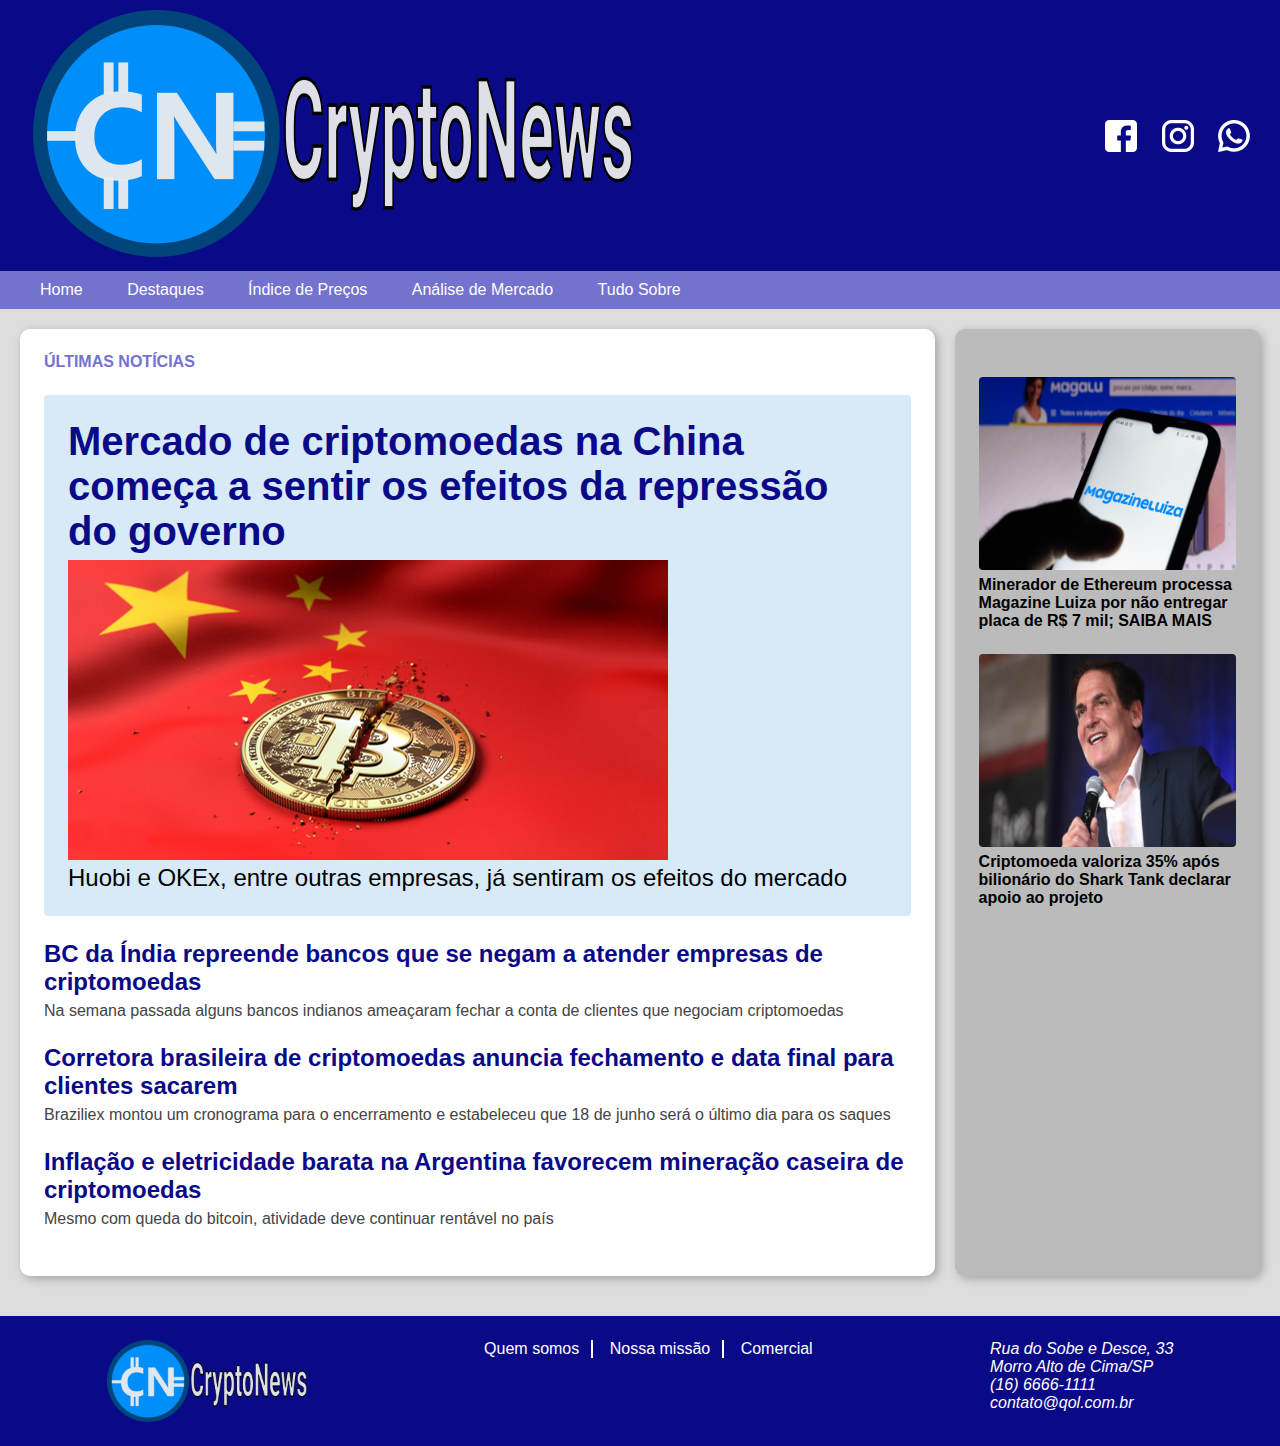
==== CriptoNews/indexCriptoNews.html @ a13d263d "Criptonews(31-05-21)" ====
<!DOCTYPE html>
<html lang="pt-br">
<head>
    <meta charset="UTF-8">
    <meta http-equiv="X-UA-Compatible" content="IE=edge">
    <meta name="viewport" content="width=device-width, initial-scale=1.0">
    <link rel="stylesheet" href="StyleCriptoNews.css">
    <title>CriptoNews</title>
    <link rel="apple-touch-icon" sizes="180x180" href="/apple-touch-icon.png">
    <link rel="icon" type="image/png" sizes="32x32" href="/favicon-32x32.png">
    <link rel="icon" type="image/png" sizes="16x16" href="/favicon-16x16.png">
    <link rel="manifest" href="/site.webmanifest">
    <link rel="shortcut icon" href="favicon.ico" type="image/x-icon">
</head>
<body>
    <header> <!-- Cabeçalho -->
        <a href="indexCriptoNews.html">/!
            <img id="logo" src="img/logocomtxt.png"
            alt="CriptoNews">
        </a>
        <nav id="social">
            <ul>
                <li>
                    <a href="#">
                        <img src="img/facebook-64x64.png" alt="Facebook">
                        <span>/quebrada.online</span>
                    </a>
                </li>
                <li>
                    <a href="#">
                        <img src="img/instagram-64x64.png" alt="Instagram">
                        <span>/quebrada.online</span>    
                    </a>
                </li>
                <li>
                    <a href="#">
                        <img src="img/whatsapp-64x64.png" alt="Whatspp">
                        <span>(16) 98765-4321</span>    
                    </a>
                </li>
            </ul>
        </nav>
    </header>
    
    <nav id="menu"> <!-- Menu -->
        <div id="menu-contraido">
            <input type="checkbox">
            <span></span>
            <ul>
                <li><a href="indexCriptoNews.html">Home</a></li>
                <li><a href="#">Destaques</a></li>
                <li><a href="#">Índice de Preços</a></li>
                <li><a href="#">Análise de Mercado</a></li>
                <li><a href="#">Tudo Sobre</a></li>
            </ul>
        </div>
    </nav>
    
    <div id="content"> <!-- Área de conteúdo -->
        <main> <!-- Divisão principal do site -->
            
            <h1>Últimas Notícias</h1>

            <article class="destaque">   <!-- Representa um artigo ou notícia -->
                
                <h1><a href="Noticias01.html">Mercado de criptomoedas na China começa a sentir os efeitos da repressão do governo</a></h1>
                <img src="img/Bitcoin_Trincado_600x300.png" alt="Foto Bitcoin Quebrado" title="Foto: Shutterstock">
                <p> Huobi e OKEx, entre outras empresas, já sentiram os efeitos do mercado</p>
                
            </article>

            <article>   <!-- Representa um artigo ou notícia -->
                
                <h1><a href="Noticias04.html">BC da Índia repreende bancos que se negam a atender empresas de criptomoedas</a></h1>
                <p>Na semana passada alguns bancos indianos ameaçaram fechar a conta de clientes que negociam criptomoedas</p>
            </article>

            <article>   <!-- Representa um artigo ou notícia -->
                
                <h1><a href="Noticias05.html">Corretora brasileira de criptomoedas anuncia fechamento e data final para clientes sacarem</a></h1>
                <p>Braziliex montou um cronograma para o encerramento e estabeleceu que 18 de junho será o último dia para os saques</p>
            </article>

            <article>
                
                <h1><a href="Noticias06.html">Inflação e eletricidade barata na Argentina favorecem mineração caseira de criptomoedas</a></h1>
                <p>Mesmo com queda do bitcoin, atividade deve continuar rentável no país</p>
            </article>

        </main>
        <aside>

            <article>
                <img src="img/Magalu_320x240.png" alt="Foto de folhas" title="Foto: Shutterstock">
                <h1><a href="Noticias02.html">Minerador de Ethereum processa Magazine Luiza por não entregar placa de R$ 7 mil; SAIBA MAIS</a></h1>
            </article>

            <article>
                <img src="img/mark-cuban320x240.png" alt="Mark Cuban" title="Foto: Gage Skidmore">
                <h1><a href="Noticias03.html">Criptomoeda valoriza 35% após bilionário do Shark Tank declarar apoio ao projeto</a></h1>
            </article>
            
        </aside>
    </div>
    
    <footer> <!-- Rodapé -->
        <img src="img/logocomtxt300.png" alt="Quebrada Online">
        <ul>
            <li><a href="#">Quem somos</a></li>
            <li><a href="#">Nossa missão</a></li>
            <li><a href="#">Comercial</a></li>
        </ul>
        <address>
            Rua do Sobe e Desce, 33<br>
            Morro Alto de Cima/SP<br>
            <a href="tel:+55166661111">(16) 6666-1111</a><br>
            <a href="mailto:contato@qol.com.br">contato@qol.com.br</a>
        </address>
    </footer>
</body>
</html>
---- CriptoNews/StyleCriptoNews.css ----
/* @import, quando existem, devem ser o primeiro item de um arquivo CSS */
@import url ('https://fonts.googleapis.com/css2? family = Roboto & display = swap');
/* Definição de variáveis */
:root {
    --cor-primaria: rgb(10, 10, 136);
    --cor-secundaria: #7472cf;
    --cor-secundaria-clara:#d8e9f7;
    --cor-fundo-clara: #DDDDDD;
    --cor-fundo-escura: #BBBBBB;
    --cor-texto-claro: #FFFFFF;
    --cor-texto-escura: #444444;
}

/* CSS reset */
* { /* Todos os elementos */
    padding: 0;
    margin: 0;
    /* Exemplo de família de fonte SEM serifa
    font-family: Calibri, Arial, sans; */

    /* Exemplo de família de fonte COM serifa
    font-family: Georgia, 'Times New Roman', serif; */

    /* Exemplo de família de fonte MONOESPAÇADA 
    font-family: Consolas, 'Courier New', monospace; */

    /* Família de fontes da web (webfonts) */
    font-family: Raleway, Calibri, Arial, sans;
    font-size: 16px;
    /* Faz com que bordas e margens sejam considerados no tamanho total do elemento */
    box-sizing: border-box;
    
}
html {                  /* Tamanho de fonte padrão do documento */
    font-size: 16px;
}

/* Configuração de todos os links do site */
a {
    color: var(--cor-primaria);
    text-decoration: none;  /* Sem sublinhado */
}

a:hover {   /* Mouse passando em cima do link */
    color: var(--cor-secundaria);
    text-decoration: underline; /* Volta o sublinhado */
}

header {
    background-color: var(--cor-primaria);
    padding: 10px 20px;
    display: flex;
    justify-content: space-between;
}

#social {
    background-color: transparent;  /* Tira a cor de fundo */
    display: flex;
    align-items: center;
}

#social img {
    width: 32px;
}

#social a {
    color: #FFFFFF;
    text-decoration: none;
    display: flex;
    align-items: center;
}

#social a span {
    margin-left: 6px;
    display: none; /* Esconder o texto dos links */
}

#social a:hover span {
    display: inline;  /* Mostra novamente o texto ao passar o mouse */  
}

nav ul li {
    display: inline-block;  /* Deixa o menu na horizontal */
    margin: 10px;
}

nav {
    background-color: var(--cor-secundaria);  /* Cor do fundo */
    color: var(--cor-texto-claro);             /* Cor do texto */
}

#menu {
    padding: 0 20px;
}

#menu li {
    margin: 10px 0;
}

#menu a {
    height: 100%;
    padding: 10px 20px;
    color: #FFFFFF;
    transition: 300ms;
    background-color: var(--cor-secundaria);
}

#menu a:hover {
    filter: brightness(0.8); /* Diminui o brilho em 20%, deixando mais escuro */
    text-decoration: none;
}

#menu-contraido {
    display: inline-block;
    position: relative;
}

#menu-contraido input, #menu-contraido span {
    width: 40px;
    height: 40px;
    position: absolute;
    top: 0;
    left: 0;
    
}

#menu-contraido input {
    z-index: 100; /* Traz o input para cima */ 
    opacity: 0; /* Esconde o input */
    display: none;  
}

#menu-contraido span {
    display: block;
    background-color: var(--cor-primaria);
    border-radius: 4px;
    border: 2px solid #FFFFFF;
    background-image: url('img/menu-icon-48x48.png');
    background-size: 40px 40px;
    background-position: center center;
    cursor: pointer; /* Cursor de mãozinha */
    display: none;
}

/* Seletor ~: seleciona o próximo elemento (irmão) */
#menu-contraido input:checked ~ span {
    /* Troca a imagem */
    background-image: url('img/close-icon-48x48.png');
}

#content {
    background-color: var(--cor-fundo-clara);
    padding: 20px;
    /* Este elemento e seus filhos usarão flexbox */
    display: flex;
    flex-direction: row; /* Os filhos ficarão em linha, na horizontal */
}

main, aside {
    background-color: var(--cor-texto-claro);
    padding: 24px;
    margin-bottom: 20px;
    /* Bordas arrendondadas */
    border-radius: 10px;
    /* Sombra (drop-down shadow) */
    box-shadow: 3px 3px 10px rgba(0, 0, 0, 0.25);
    flex-grow: 1;   /* 1 unidade de largura (padrão) */
    max-width: 100%;
}

main {
    width: 75%;
}

aside {
    margin-left: 20px;
    background-color: var(--cor-fundo-escura);
    width: 25%;
}

main article, aside article {   /* article que estão de dentro de main ou aside */
    margin: 24px 0;     /* 24px top/bottom, 0 left/right */
}

main > h1, aside > h1 {          /* Apenas os h1 que são filhos diretos de main ou aside */
    /* Deixar o texto em maiúsculas */
    text-transform: uppercase;
    color: var(--cor-secundaria);
}

article > h1 {    /* Só os h1 que são filhos diretos de article */
    margin-bottom: 6px;
}

article > h1 > a {
    font-size: 1.5rem;      /* 1.5x o tamanho da fonte do elemento raiz (html) */
}

article > p {
    color: var(--cor-texto-escura);
}

article > h2 {
    font-size: 0.8rem;
    text-transform: uppercase; /* Todas as letras em maiúsculas */
}

.destaque {
    background-color: var(--cor-secundaria-clara);
    padding: 24px;
    border-radius: 4px;  /* Bordas LEVEMENTE arredondadas */
}

.destaque p {
    color: #000000;
    font-size: 1.5rem;
}

.destaque > h1 > a {
    font-size: 2.5rem;
}

.destaque > h2 {
    font-size: 1rem;
}

.foto-texto img {
    width: 450px;
    margin-right: 24px;
    border-radius: 4px;
    /* Largura máxima limitada à largura do pai */
    max-width: 100%;
}

.foto-texto {
    display: flex;
    flex-direction: row; /* Os filhos ficarão em linha, na horizontal */
}

.individual h1 {
    color: var(--cor-primaria);
    font-size: 2.5rem;
    margin: 12px 0;
}

.individual p {
    font-size: 1.1rem;
    margin-bottom: 12px;
}

.individual .foto-texto {
    flex-direction: column;
}

.individual .foto-texto img {
    /* Centraliza a imagem horizontalmente */
    margin-left: auto;
    margin-right: auto;
}

.individual .foto-texto p {
    margin: 12px 0 36px 0;
    font-size: 1.2rem;
    font-weight: bold;
}

aside > article > img {
    display: block;
    /* margin auto à esquerda e à direita centraliza o elemento quando este é
       display: block */
    margin: 0 auto;
    border-radius: 4px; /* Borda arredondada */ 
    /* Largura máxima é 100% da largura do pai */
    max-width: 100%;
}

aside > article > h1 > a {
    font-size: 1rem;
    color: #000000;
}

aside > article > h1 {
    margin-top: 6px;
}

footer {
    background-color: var(--cor-primaria);
    padding: 24px;
    color: #ffffff;
    display: flex;
    flex-direction: row;
    /* Dá espaço automaticamente entre os itens de um flexbox */
    justify-content: space-around;
}

footer a {
    color: #ffffff;
    
}

footer ul li {
    display: inline-block;  /* Coloca os itens de uma lista na horizontal */
    padding: 0 12px;
    border-right: 2px solid #ffffff;
}

/* Tirar a borda direita do último li */
footer ul li:last-child {
    border-right: none;
}

footer img {
    width: 200px;
    height: 100%;
}

/* Regras para larguras específicas de tela */
@media screen and (max-width: 1020px) {  /* Breakpoint (ponto de quebra) */
    main {
        width: 60%;
    }
    aside {
        width: 40%;
    }
    .foto-texto {
        flex-direction: column; /* Os filhos ficarão em coluna, na vertical */
    }
    .destaque img {
        margin-right: 0;
        margin-bottom: 24px;
    }
}

@media screen and (max-width: 800px) {
    #menu {
        min-height: 88px;
        padding: 0;
    }
    #menu ul {
        margin-top: 50px;
    }
    #menu ul li {   /* Menu vertical */
        display: block;
        margin: 6px 0;
    }
    #menu a {
        width: 100%;
        display: block;
    }
    #menu-contraido {
        margin-top: 24px;
        width: 100%;
    }
    #menu-contraido ul {
        display: none;
    }
    /* Mostra o botão do menu */
    #menu-contraido input, #menu-contraido span {
        display: block;
        left: 20px;
    }
    #menu-contraido input:checked ~ ul {
        display: block;
    }

    #content {
        flex-direction: column; /* Os filhos ficarão em coluna, na vertical */
    }
    main {
        width: 100%;
    }
    aside {
        margin-left: 0;
        width: 100%;
    }
    aside > article > h1 {
        text-align: center;
    }
    .destaque img {
        /* Centralizar a imagem */
        margin-left: auto;
        margin-right: auto;
    }
    footer {
        flex-direction: column;
    }
    footer > * {    /* Todos os filhos DIRETOS de footer */
        margin-bottom: 12px;
    }
    footer ul li:first-child {  /* Só o primeiro (first-child) li */
        padding-left: 0;
    }
    footer address {
        text-align: right;
    }
}

@media screen and (max-width: 640px) {
    /*
        A FAZER: colocar o logo principal e os ícones de redes sociais em coluna
    */
    header {
        flex-direction: column;
        align-items: center;
    }
    header img {
        max-width: 100%;
    }
    .destaque > h1 > a, .individual h1 {
        font-size: 2rem;
    }
    
}
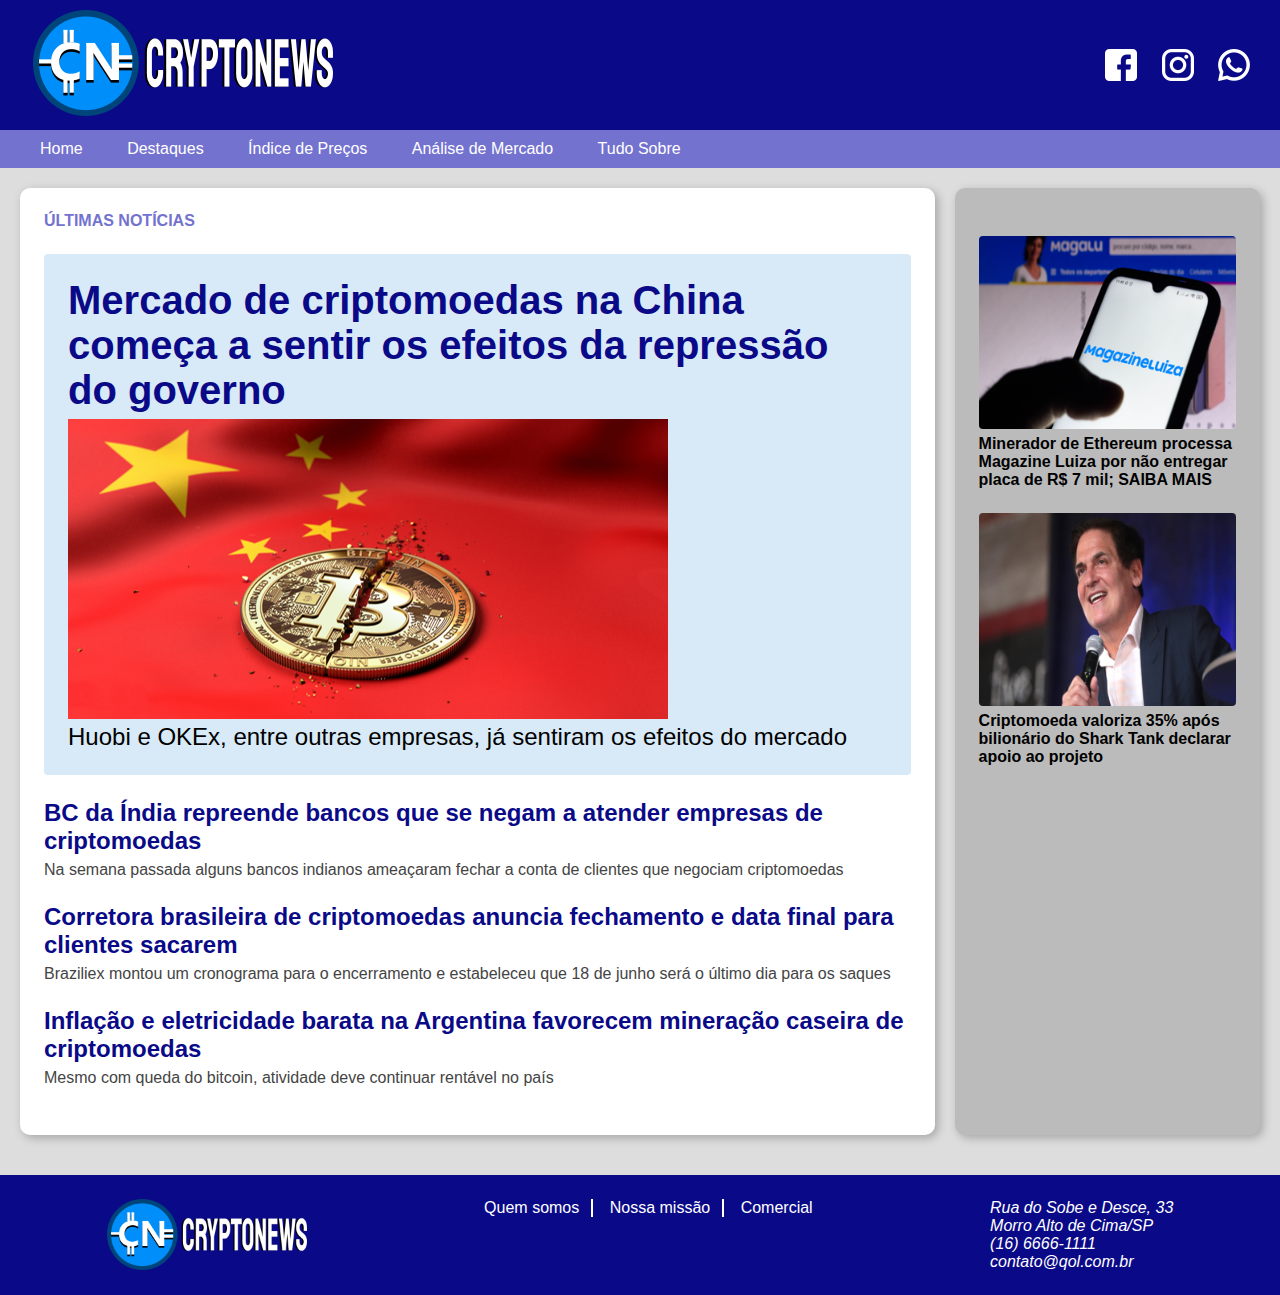
==== commit 8eb53d3f: "Alteração dos Logos" ====
--- a/CriptoNews/indexCriptoNews.html
+++ b/CriptoNews/indexCriptoNews.html
@@ -15,7 +15,7 @@
 <body>
     <header> <!-- Cabeçalho -->
         <a href="indexCriptoNews.html">/!
-            <img id="logo" src="img/logocomtxt.png"
+            <img id="logo" src="img/logocomtxt300.png"
             alt="CriptoNews">
         </a>
         <nav id="social">
@@ -23,13 +23,13 @@
                 <li>
                     <a href="#">
                         <img src="img/facebook-64x64.png" alt="Facebook">
-                        <span>/quebrada.online</span>
+                        <span>/criptonews</span>
                     </a>
                 </li>
                 <li>
                     <a href="#">
                         <img src="img/instagram-64x64.png" alt="Instagram">
-                        <span>/quebrada.online</span>    
+                        <span>/criptonews</span>    
                     </a>
                 </li>
                 <li>
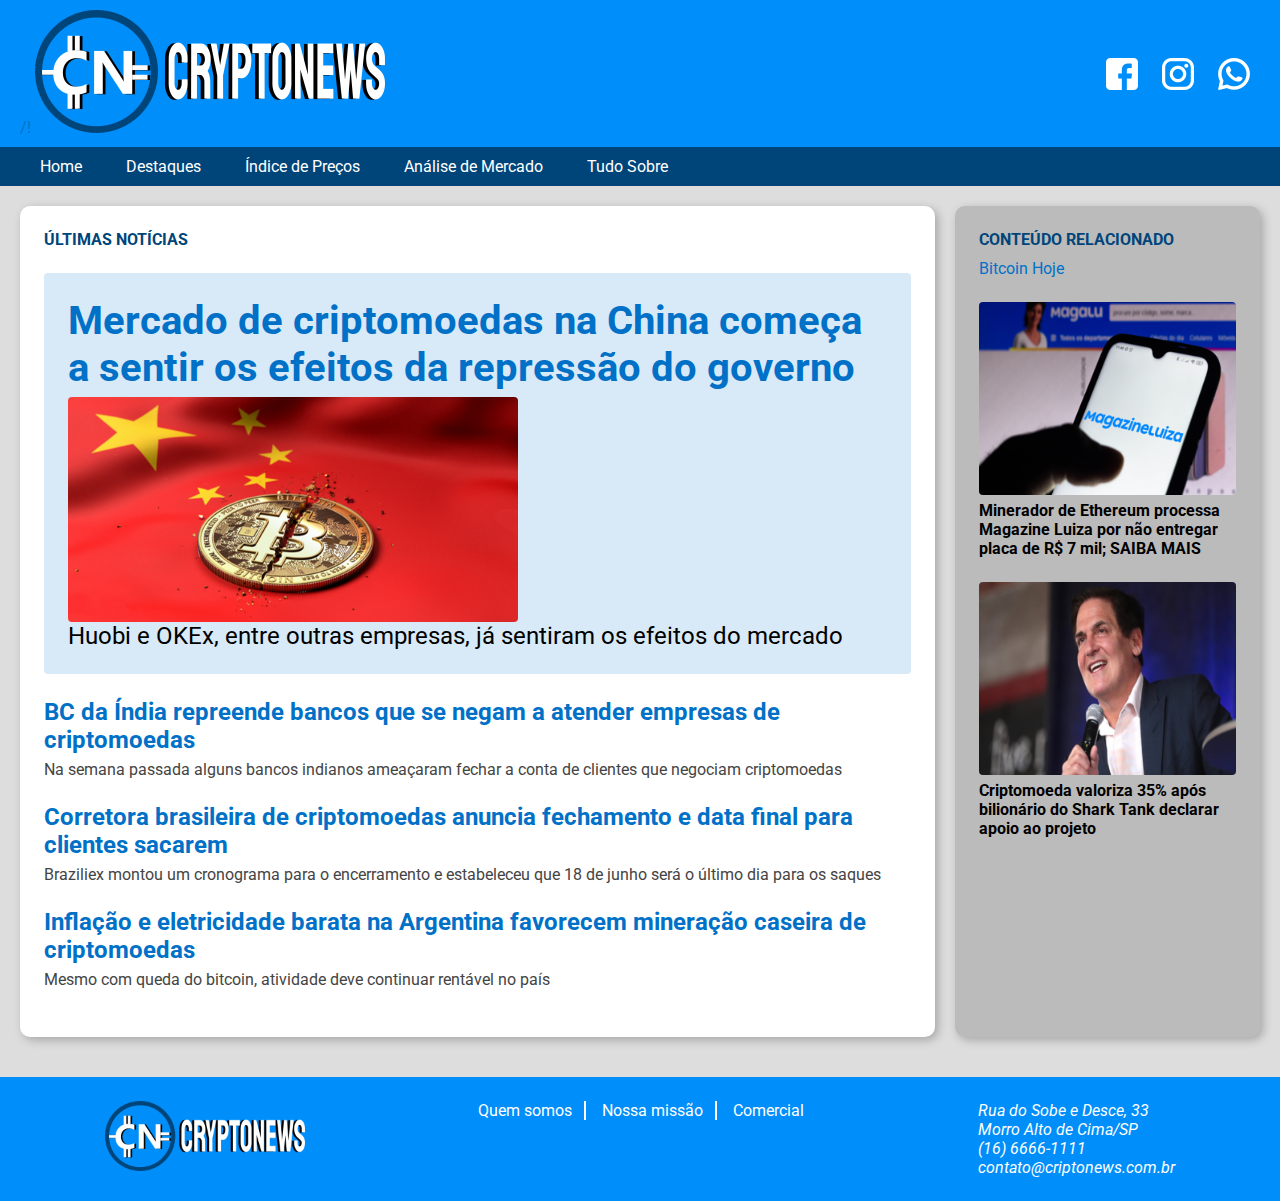
==== commit e067bbb6: "Alterações no site + logo" ====
--- a/CriptoNews/indexCriptoNews.html
+++ b/CriptoNews/indexCriptoNews.html
@@ -1,5 +1,6 @@
 <!DOCTYPE html>
 <html lang="pt-br">
+
 <head>
     <meta charset="UTF-8">
     <meta http-equiv="X-UA-Compatible" content="IE=edge">
@@ -12,11 +13,12 @@
     <link rel="manifest" href="/site.webmanifest">
     <link rel="shortcut icon" href="favicon.ico" type="image/x-icon">
 </head>
+
 <body>
-    <header> <!-- Cabeçalho -->
+    <header>
+        <!-- Cabeçalho -->
         <a href="indexCriptoNews.html">/!
-            <img id="logo" src="img/logocomtxt300.png"
-            alt="CriptoNews">
+            <img id="logo" src="img/logocomtxt350.png" alt="CriptoNews">
         </a>
         <nav id="social">
             <ul>
@@ -29,20 +31,21 @@
                 <li>
                     <a href="#">
                         <img src="img/instagram-64x64.png" alt="Instagram">
-                        <span>/criptonews</span>    
+                        <span>/criptonews</span>
                     </a>
                 </li>
                 <li>
                     <a href="#">
                         <img src="img/whatsapp-64x64.png" alt="Whatspp">
-                        <span>(16) 98765-4321</span>    
+                        <span>(16) 98765-4321</span>
                     </a>
                 </li>
             </ul>
         </nav>
     </header>
-    
-    <nav id="menu"> <!-- Menu -->
+
+    <nav id="menu">
+        <!-- Menu -->
         <div id="menu-contraido">
             <input type="checkbox">
             <span></span>
@@ -55,55 +58,79 @@
             </ul>
         </div>
     </nav>
-    
-    <div id="content"> <!-- Área de conteúdo -->
-        <main> <!-- Divisão principal do site -->
-            
+
+    <div id="content">
+        <!-- Área de conteúdo -->
+        <main>
+            <!-- Divisão principal do site -->
+
             <h1>Últimas Notícias</h1>
+            <article class="destaque">
+                <!-- Representa um artigo ou notícia -->
 
-            <article class="destaque">   <!-- Representa um artigo ou notícia -->
-                
-                <h1><a href="Noticias01.html">Mercado de criptomoedas na China começa a sentir os efeitos da repressão do governo</a></h1>
-                <img src="img/Bitcoin_Trincado_600x300.png" alt="Foto Bitcoin Quebrado" title="Foto: Shutterstock">
+                <h1><a href="Noticias01.html">Mercado de criptomoedas na China começa a sentir os efeitos da repressão
+                        do governo</a></h1>
+
+                <div class="foto-texto">
+                    <img src="img/Bitcoin_Trincado_600x300.png" alt="Foto Bitcoin Quebrado" title="Foto: Shutterstock">
+                </div>
                 <p> Huobi e OKEx, entre outras empresas, já sentiram os efeitos do mercado</p>
-                
-            </article>
 
-            <article>   <!-- Representa um artigo ou notícia -->
-                
-                <h1><a href="Noticias04.html">BC da Índia repreende bancos que se negam a atender empresas de criptomoedas</a></h1>
-                <p>Na semana passada alguns bancos indianos ameaçaram fechar a conta de clientes que negociam criptomoedas</p>
-            </article>
-
-            <article>   <!-- Representa um artigo ou notícia -->
-                
-                <h1><a href="Noticias05.html">Corretora brasileira de criptomoedas anuncia fechamento e data final para clientes sacarem</a></h1>
-                <p>Braziliex montou um cronograma para o encerramento e estabeleceu que 18 de junho será o último dia para os saques</p>
             </article>
 
             <article>
-                
-                <h1><a href="Noticias06.html">Inflação e eletricidade barata na Argentina favorecem mineração caseira de criptomoedas</a></h1>
+                <!-- Representa um artigo ou notícia -->
+
+                <h1><a href="Noticias04.html">BC da Índia repreende bancos que se negam a atender empresas de
+                        criptomoedas</a></h1>
+                <p>Na semana passada alguns bancos indianos ameaçaram fechar a conta de clientes que negociam
+                    criptomoedas</p>
+            </article>
+
+            <article>
+                <!-- Representa um artigo ou notícia -->
+
+                <h1><a href="Noticias05.html">Corretora brasileira de criptomoedas anuncia fechamento e data final para
+                        clientes sacarem</a></h1>
+                <p>Braziliex montou um cronograma para o encerramento e estabeleceu que 18 de junho será o último dia
+                    para os saques</p>
+            </article>
+
+            <article>
+
+                <h1><a href="Noticias06.html">Inflação e eletricidade barata na Argentina favorecem mineração caseira de
+                        criptomoedas</a></h1>
                 <p>Mesmo com queda do bitcoin, atividade deve continuar rentável no país</p>
             </article>
 
         </main>
         <aside>
+            <h1>Conteúdo Relacionado</h1>
+                <div id="bitcoin">
+                    <script async src="//dolarhoje-widgets.s3.amazonaws.com/button.js"></script><a
+                        href="https://dolarhoje.com/bitcoin-hoje/" class="dolar-hoje-button" data-currency="bitcoin"
+                        target="_blank" title="Cotação do Bitcoin Hoje">Bitcoin Hoje</a>
+                    <script async src="//dolarhoje-widgets.s3.amazonaws.com/button.js" charset="utf-8"></script>
+                </div>
 
+            
             <article>
                 <img src="img/Magalu_320x240.png" alt="Foto de folhas" title="Foto: Shutterstock">
-                <h1><a href="Noticias02.html">Minerador de Ethereum processa Magazine Luiza por não entregar placa de R$ 7 mil; SAIBA MAIS</a></h1>
+                <h1><a href="Noticias02.html">Minerador de Ethereum processa Magazine Luiza por não entregar placa de R$
+                        7 mil; SAIBA MAIS</a></h1>
             </article>
 
             <article>
                 <img src="img/mark-cuban320x240.png" alt="Mark Cuban" title="Foto: Gage Skidmore">
-                <h1><a href="Noticias03.html">Criptomoeda valoriza 35% após bilionário do Shark Tank declarar apoio ao projeto</a></h1>
+                <h1><a href="Noticias03.html">Criptomoeda valoriza 35% após bilionário do Shark Tank declarar apoio ao
+                        projeto</a></h1>
             </article>
-            
+
         </aside>
     </div>
-    
-    <footer> <!-- Rodapé -->
+
+    <footer>
+        <!-- Rodapé -->
         <img src="img/logocomtxt300.png" alt="Quebrada Online">
         <ul>
             <li><a href="#">Quem somos</a></li>
@@ -114,8 +141,9 @@
             Rua do Sobe e Desce, 33<br>
             Morro Alto de Cima/SP<br>
             <a href="tel:+55166661111">(16) 6666-1111</a><br>
-            <a href="mailto:contato@qol.com.br">contato@qol.com.br</a>
+            <a href="mailto:contato@criptonews.com.br">contato@criptonews.com.br</a>
         </address>
     </footer>
 </body>
+
 </html>--- a/CriptoNews/StyleCriptoNews.css
+++ b/CriptoNews/StyleCriptoNews.css
@@ -1,9 +1,10 @@
 /* @import, quando existem, devem ser o primeiro item de um arquivo CSS */
-@import url ('https://fonts.googleapis.com/css2? family = Roboto & display = swap');
+@import url('https://fonts.googleapis.com/css2?family=Roboto&display=swap');
 /* Definição de variáveis */
 :root {
-    --cor-primaria: rgb(10, 10, 136);
-    --cor-secundaria: #7472cf;
+    --cor-primaria: #008EFA;
+    --cor-secundaria: #00457A;
+    --cor-titulo: #0071C7;
     --cor-secundaria-clara:#d8e9f7;
     --cor-fundo-clara: #DDDDDD;
     --cor-fundo-escura: #BBBBBB;
@@ -25,7 +26,7 @@
     font-family: Consolas, 'Courier New', monospace; */
 
     /* Família de fontes da web (webfonts) */
-    font-family: Raleway, Calibri, Arial, sans;
+    font-family: 'Roboto', Calibri, Arial, sans;
     font-size: 16px;
     /* Faz com que bordas e margens sejam considerados no tamanho total do elemento */
     box-sizing: border-box;
@@ -37,7 +38,7 @@
 
 /* Configuração de todos os links do site */
 a {
-    color: var(--cor-primaria);
+    color: var(--cor-titulo);
     text-decoration: none;  /* Sem sublinhado */
 }
 
@@ -167,7 +168,9 @@
     flex-grow: 1;   /* 1 unidade de largura (padrão) */
     max-width: 100%;
 }
-
+#bitcoin {
+    margin-top: 10px;
+}
 main {
     width: 75%;
 }
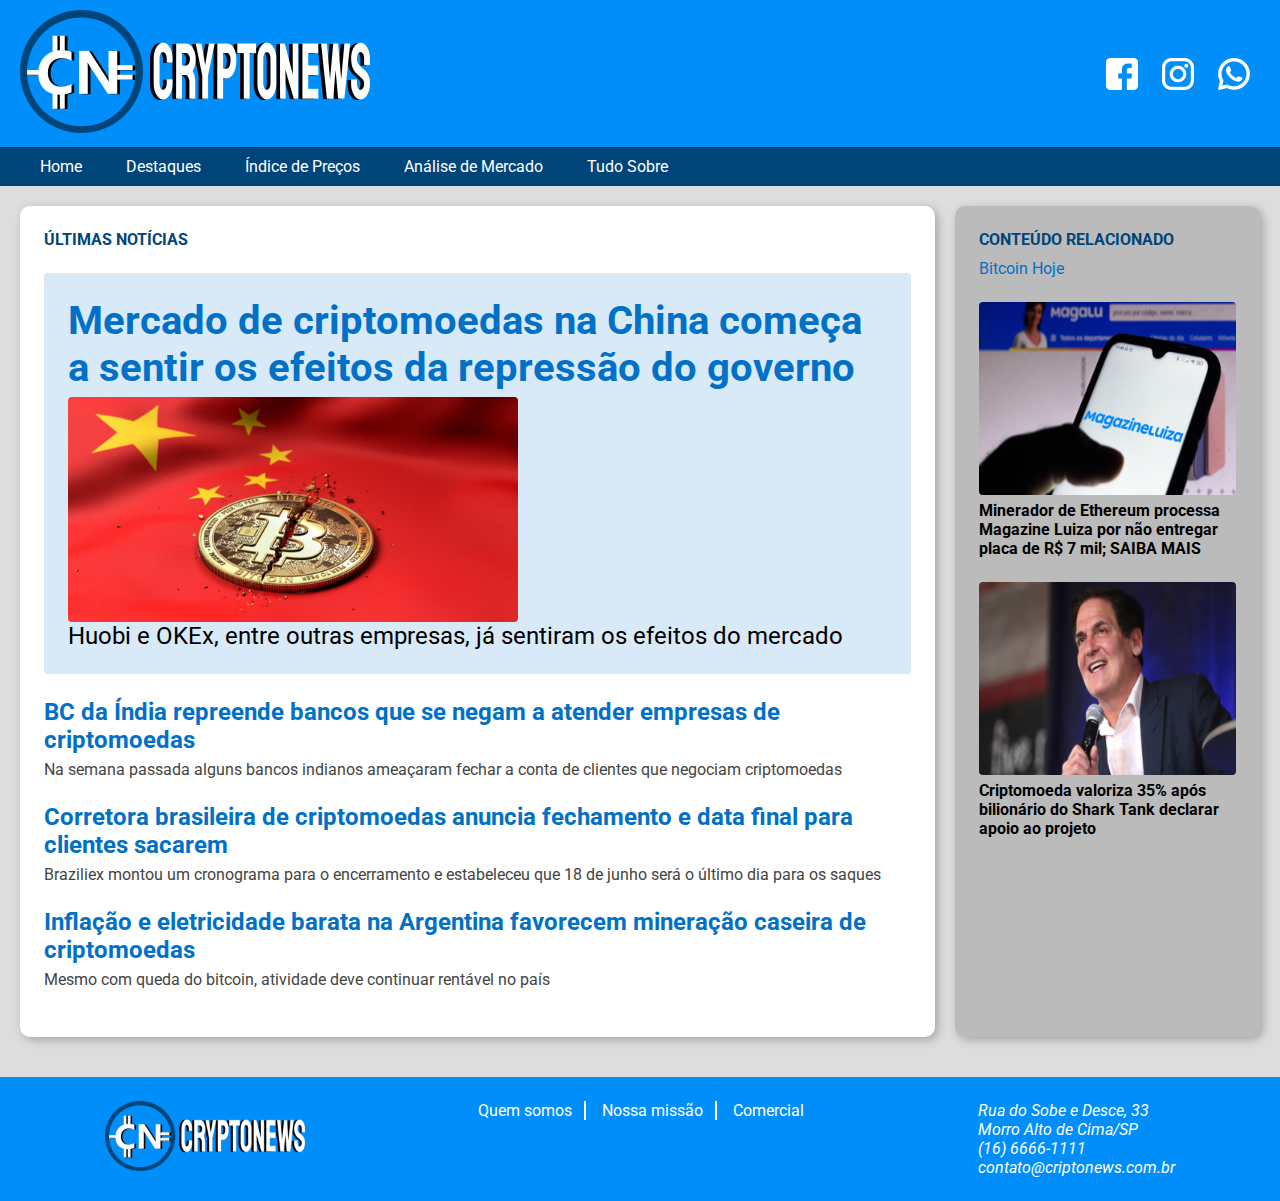
==== commit da82bd03: "(02/06) Arrumei o bug do /! no header" ====
--- a/CriptoNews/indexCriptoNews.html
+++ b/CriptoNews/indexCriptoNews.html
@@ -17,7 +17,7 @@
 <body>
     <header>
         <!-- Cabeçalho -->
-        <a href="indexCriptoNews.html">/!
+        <a href="indexCriptoNews.html">
             <img id="logo" src="img/logocomtxt350.png" alt="CriptoNews">
         </a>
         <nav id="social">
@@ -146,4 +146,4 @@
     </footer>
 </body>
 
-</html>+</html>
